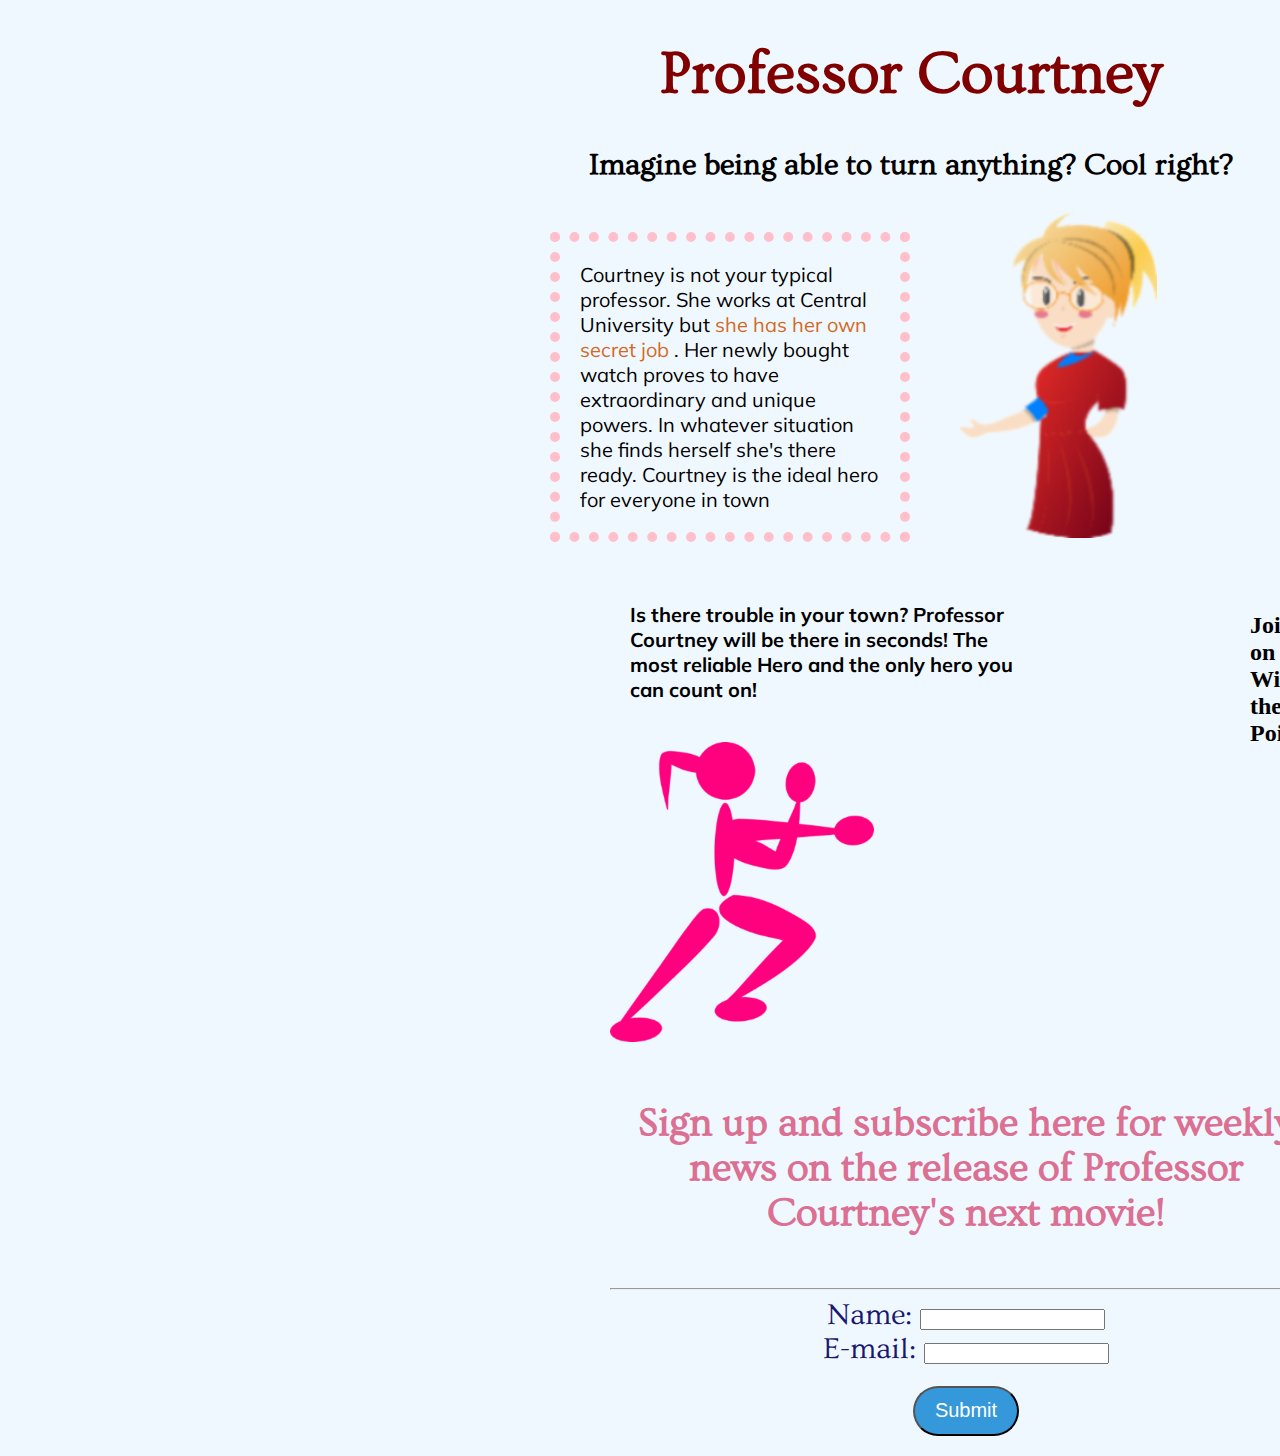
==== index.html @ 1d13830b "button" ====
<!DOCTYPE html>
<html>
  <head>
    <meta charset="UTF-8">
    <title>Movie Project</title>
  <link rel="stylesheet" href="//fonts.googleapis.com/css?family=Ovo" type="text/css">
  <link href="https://fonts.googleapis.com/css?family=Muli" rel="stylesheet">

   <link rel="stylesheet" href= "style.css"
  </head>
  <body>
    <h1>Professor Courtney</h1>
  
  
  <h3>Imagine being able to turn anything? Cool right?</h3>
  <p>Courtney is not your typical professor.  She works at Central University but  <span style="color:Chocolate">she has her own secret job</span> . Her newly bought watch proves to have extraordinary and unique powers. In whatever situation she finds herself she's there ready. Courtney is the ideal hero for everyone in town  </p>
   <div class="prof">
    <img id="prof" src="prof.png" alt="prof">
    

   
   
<div>
 <p id="hero">
   Is there trouble in your town? 
   Professor Courtney will be there in seconds!
   The most reliable Hero and the only hero you can count on!

 </p>
 </div>

 
 <div><h2>Join Professor Courtney on her New Journey to the Wild West to go against the most feared Poisontaur</h2></div>
 
  <div class="hero1">
    <img id="hero1" src="hero.png" alt="hero1">
   
    <div class="container">
        <h4>Sign up and subscribe here for weekly news on the release of Professor Courtney's next movie!</h1>
        <hr>
        <form action="http://www.w3schools.com/action_page.php" method="get">

            Name:
            <input type="text" name="name"><br> E-mail:
            <input type="email" name="email"><br> 
            <input class="blue-button" type="submit" value="Submit">
  
  </body>
</html>
---- style.css ----
body{
    background: AliceBlue;
    max-width: 800px;
    /*text-align: center;*/
    /*margin auto*/
    margin-left: 550px;
}
h1 {
    font-family: "Ovo";
    text-align: center;
    color: maroon;
    font-size:60px;
    
}

h3 {
    font-family: "Ovo";
font-size: 30px;
text-align: center;

}

p {
    width: 300px;
    height: 300px
    margin-left: 200px;
    border: 10px dotted pink;
    font-size:20px;
    padding: 20px;
    font-family: "Muli";
    float: left;
}

.prof {
    margin-left: 10px;
    position: relative;
    left: 50px;
}

#hero {
    /*padding: 10px 200px;*/
    font-size:20px;
    width:400px;
    /*text-align: auto;*/
    font-weight: bolder;
    border: 0px solid;
    /*margin-top: 10px;*/
    /*margin-right: 300px;*/

}

h2{
position:relative;
   top:50px;
   left:200px;
}
.hero1{
    float:left;
   /*clear:right;*/
}

h4 {
    font-family: "Ovo";
    text-align: center;
    color: palevioletred;
    font-size:40px;
    
}
form{
    font-family: "Ovo";
    text-align: center;
    color: midnightblue;
    font-size:30px;
    
}

.blue-button {
    border-radius: 28px;
    font-family: Arial;
    color: white;
    font-size: 20px;
    background: #3498db;
    padding: 10px 20px 10px 20px;
    text-decoration: none;
    margin: 20px;
    height: 50px;
}

.blue-button:hover {
    background: blue;
}
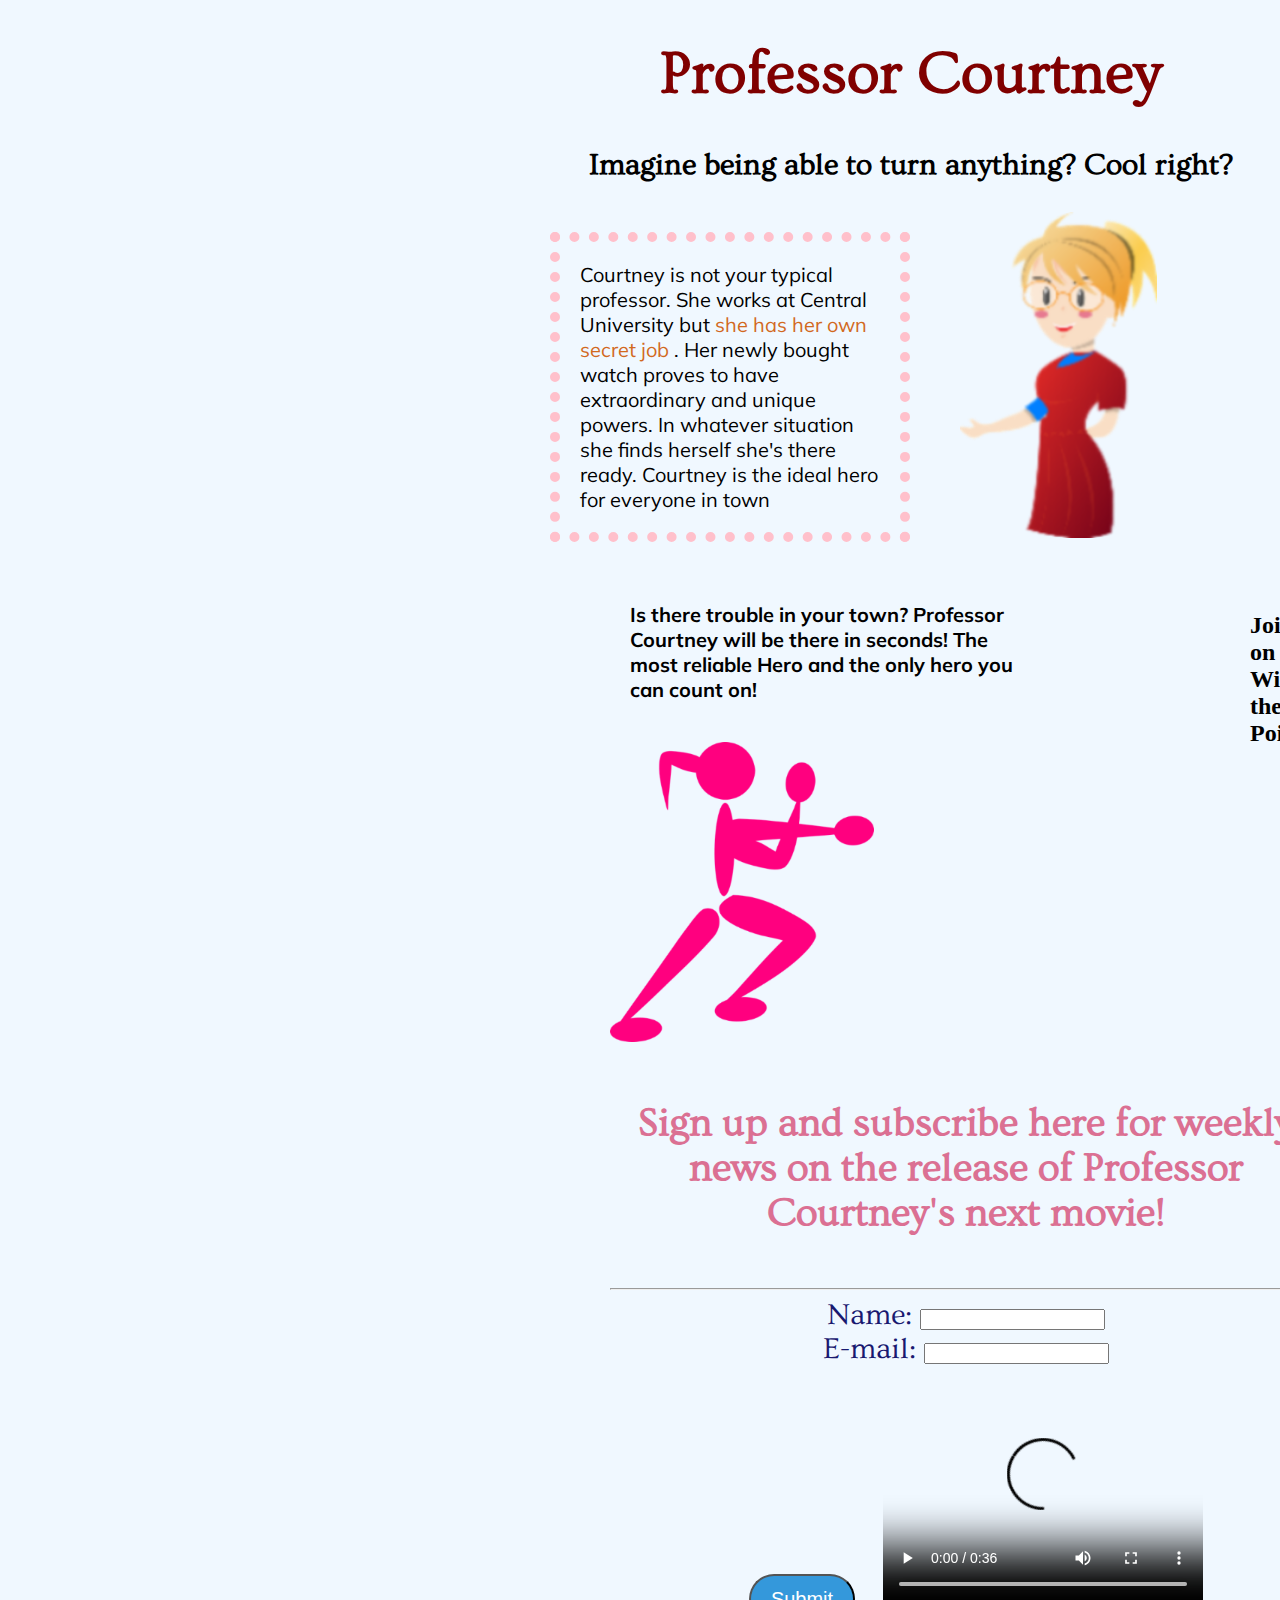
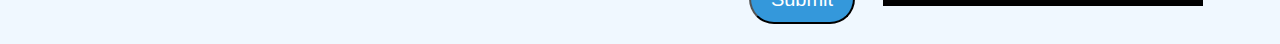
==== commit a6d17d53: "video pt2" ====
--- a/index.html
+++ b/index.html
@@ -1,5 +1,12 @@
 <!DOCTYPE html>
+
+<!--https://pixabay.com/en/photos/teacher/?image_type=vector -->
+<!--https://pixabay.com/en/photos/%20hero/?image_type=vector-->
+
+
+
 <html>
+
   <head>
     <meta charset="UTF-8">
     <title>Movie Project</title>
@@ -45,5 +52,9 @@
             <input type="email" name="email"><br> 
             <input class="blue-button" type="submit" value="Submit">
   
+  <video width= "320" height="240" controls>
+      <source src="Professor Courtney.mp4" type="video/mp4">
+    </video>
+    
   </body>
 </html>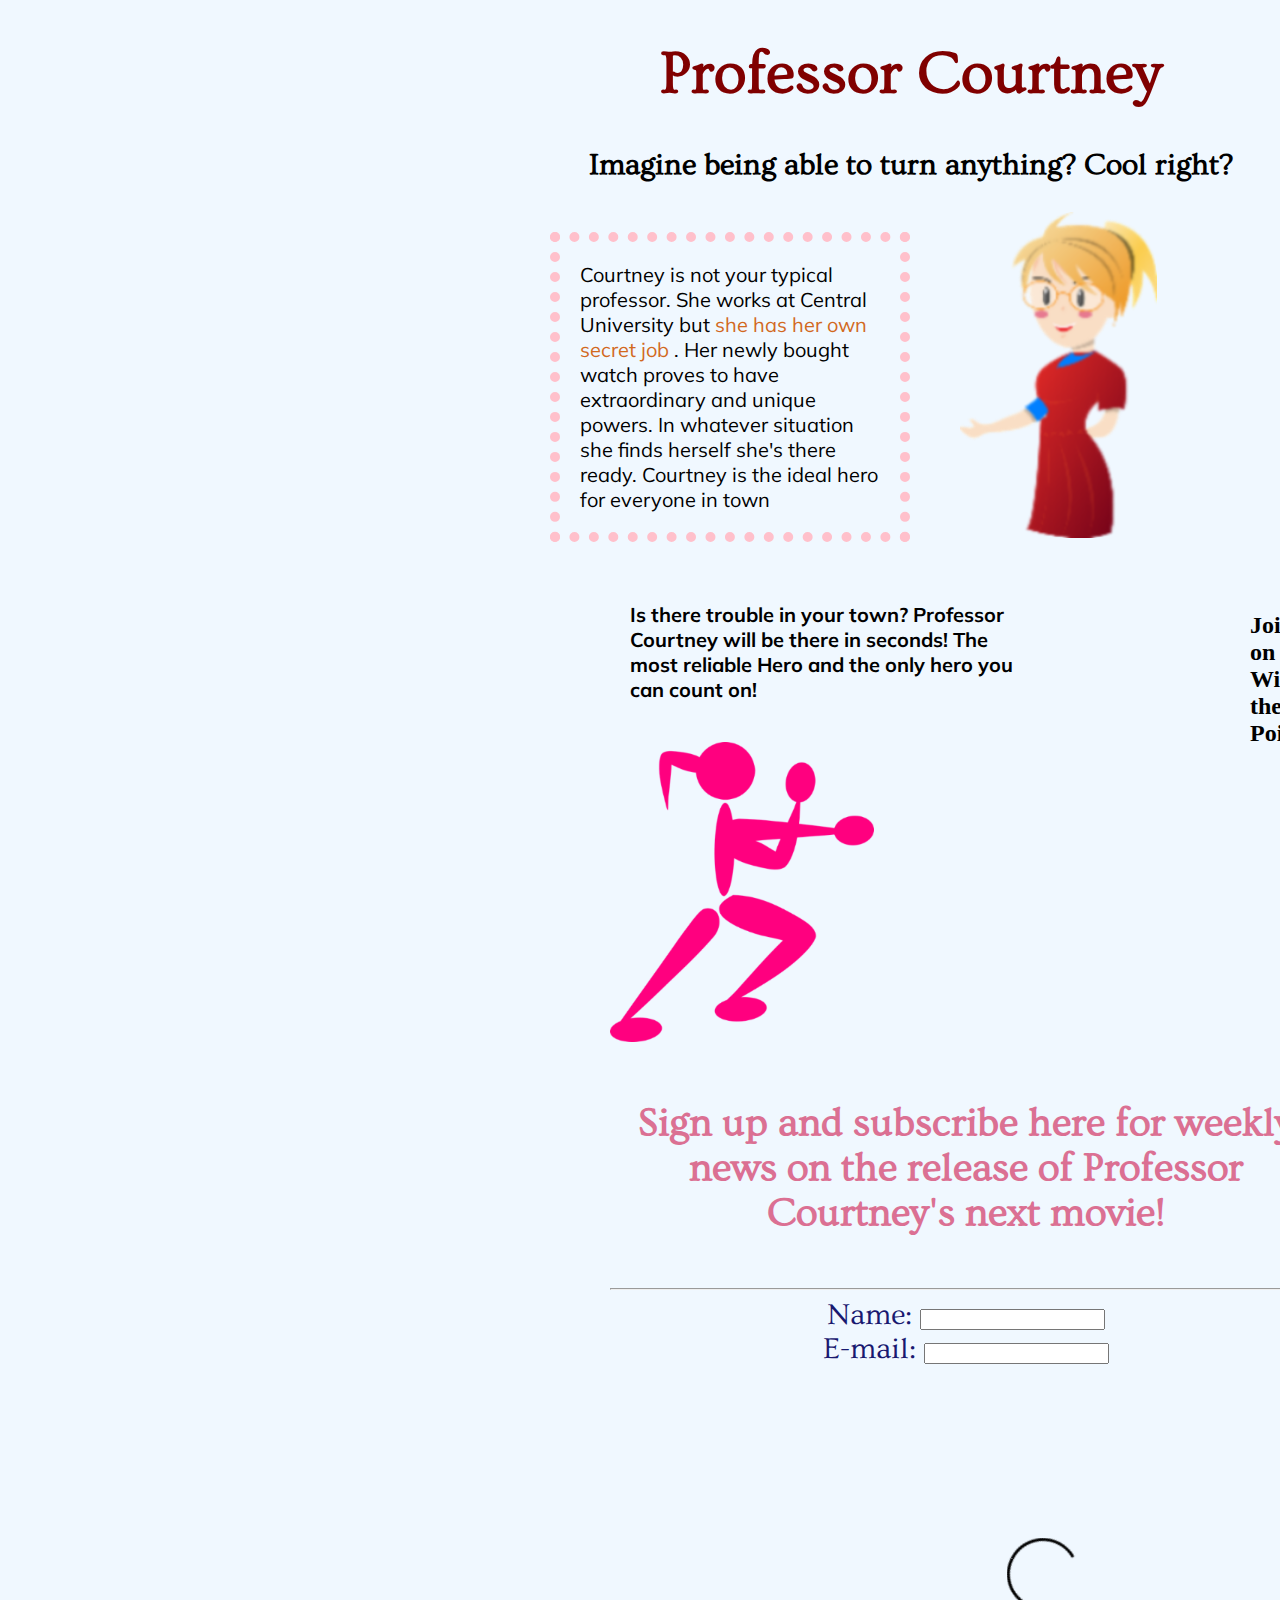
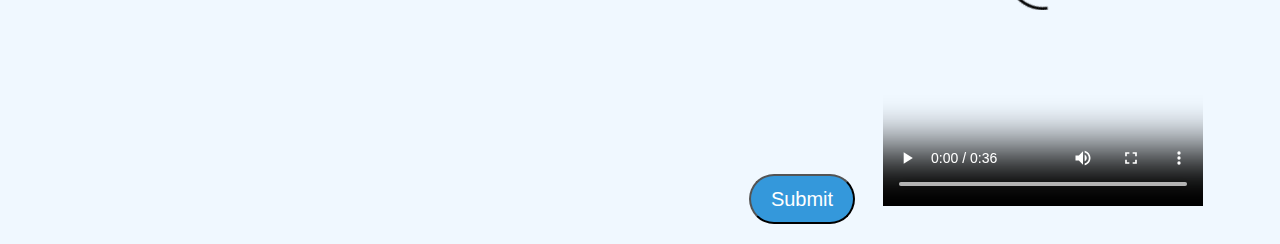
==== commit ebca1e32: "wow" ====
--- a/index.html
+++ b/index.html
@@ -52,7 +52,7 @@
             <input type="email" name="email"><br> 
             <input class="blue-button" type="submit" value="Submit">
   
-  <video width= "320" height="240" controls>
+  <video width= "320" height="440" controls>
       <source src="Professor Courtney.mp4" type="video/mp4">
     </video>
     
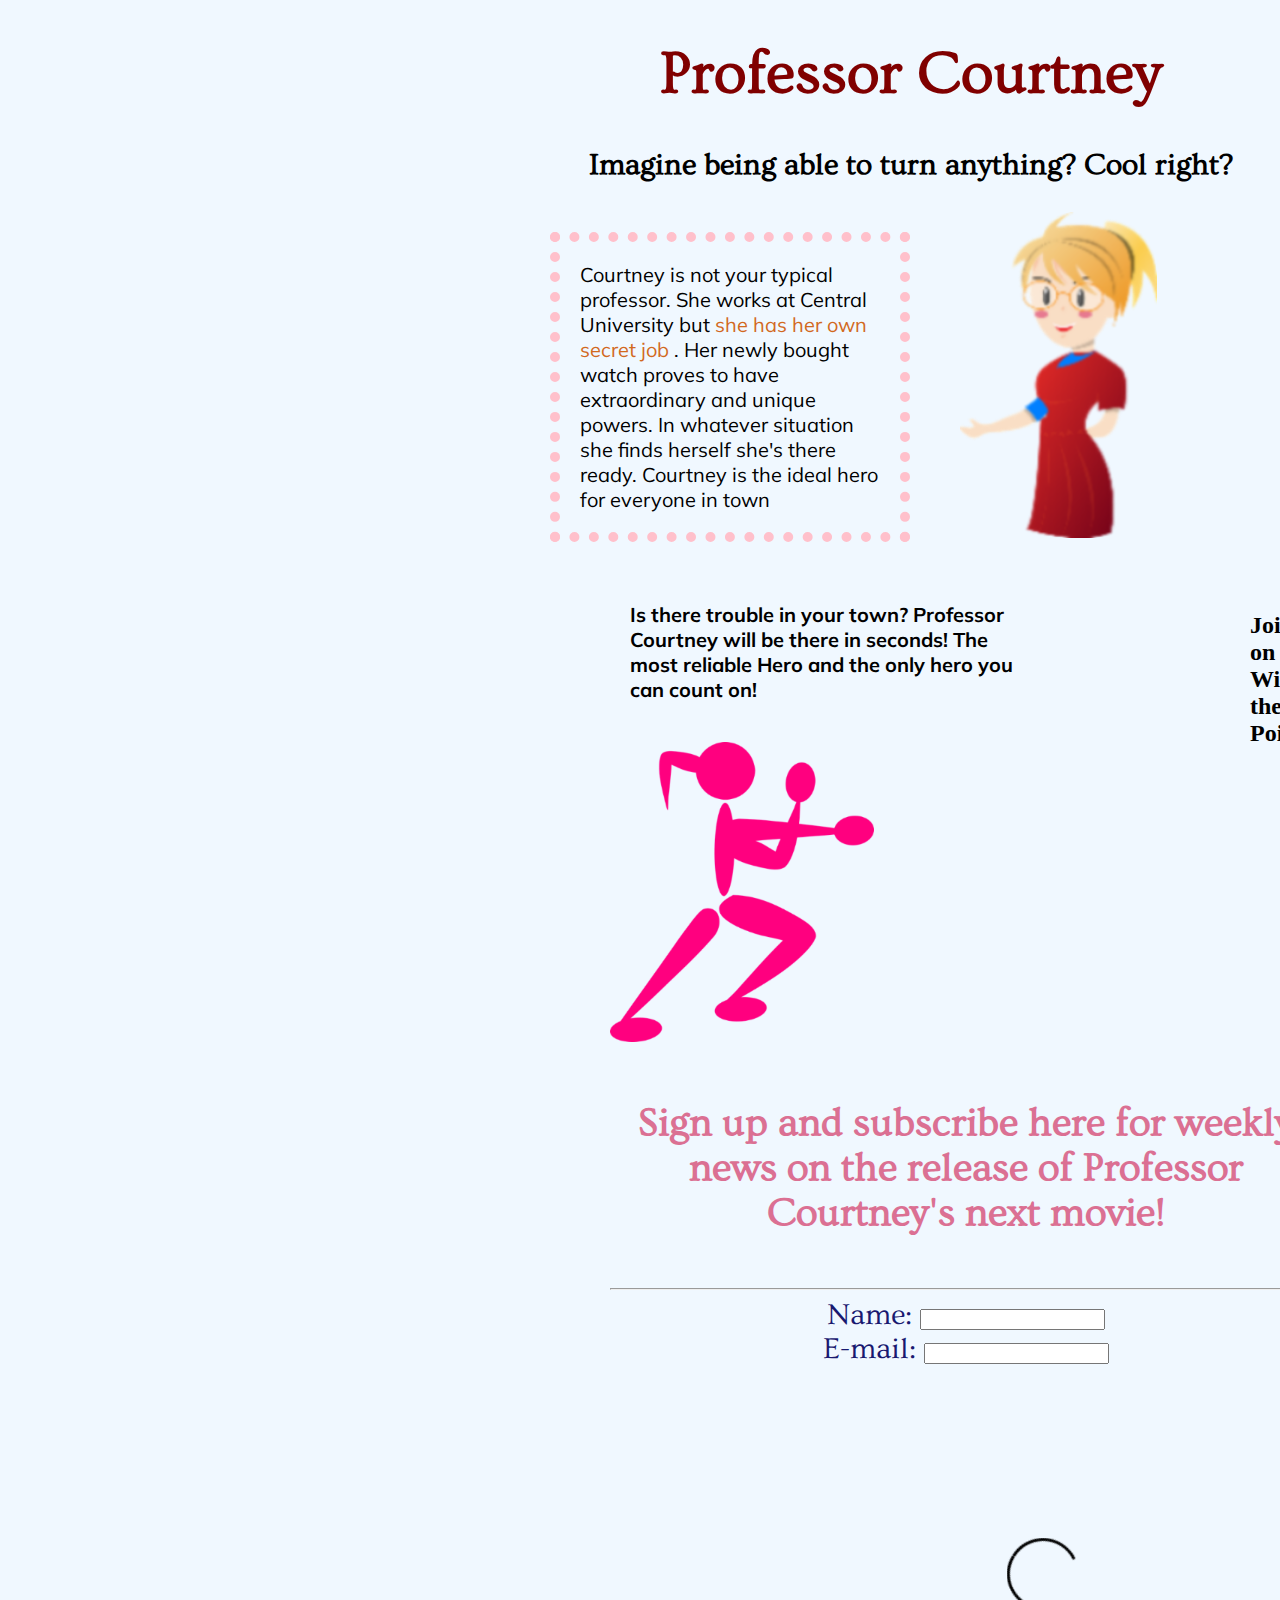
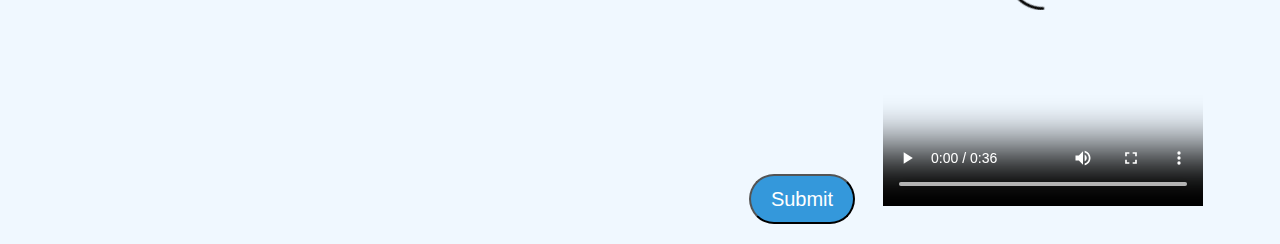
==== commit 1915791e: "rename video" ====
--- a/index.html
+++ b/index.html
@@ -53,7 +53,7 @@
             <input class="blue-button" type="submit" value="Submit">
   
   <video width= "320" height="440" controls>
-      <source src="Professor Courtney.mp4" type="video/mp4">
+      <source src="ProfessorCourtney.mp4" type="video/mp4"> </source>
     </video>
     
   </body>
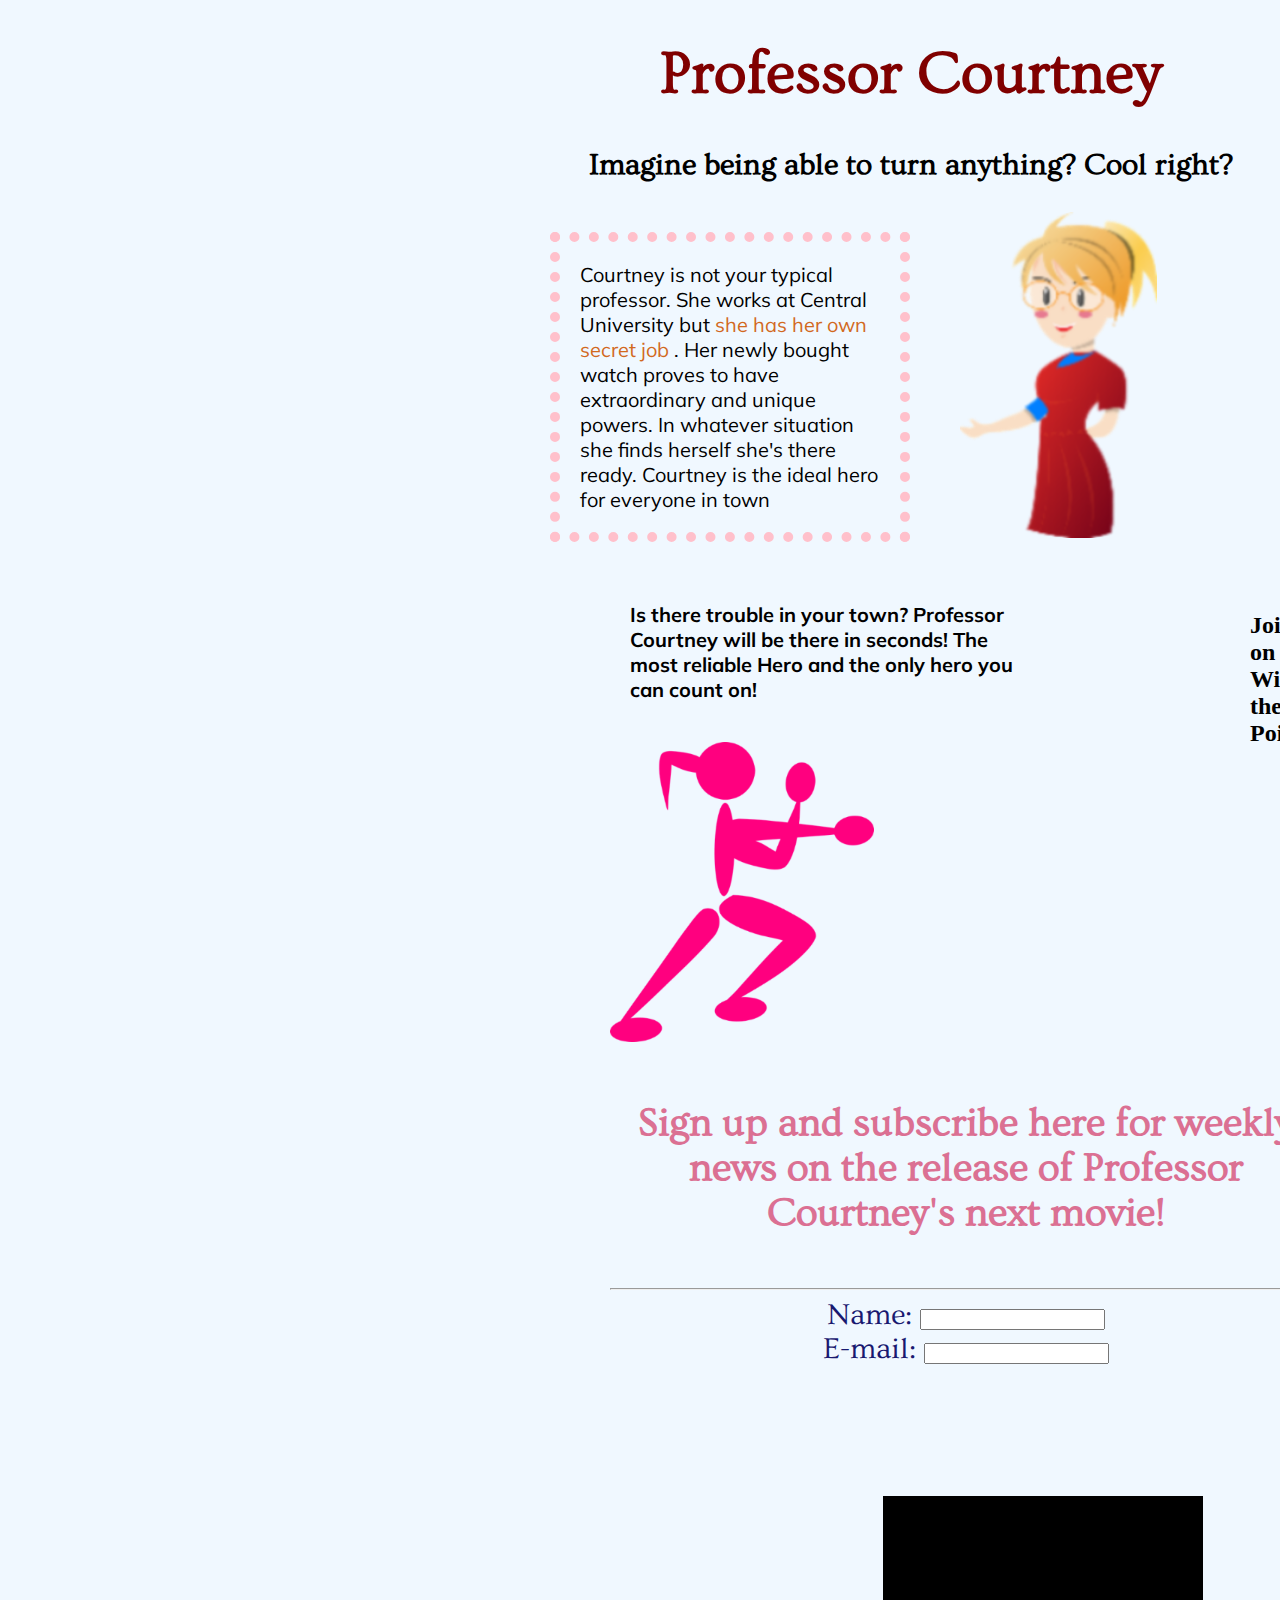
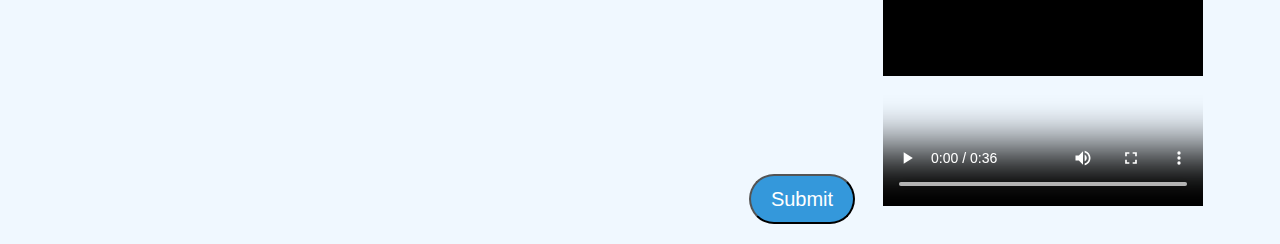
==== commit 9a276871: "code-page" ====
--- a/index.html
+++ b/index.html
@@ -53,7 +53,7 @@
             <input class="blue-button" type="submit" value="Submit">
   
   <video width= "320" height="440" controls>
-      <source src="ProfessorCourtney.mp4" type="video/mp4"> </source>
+      <source src="ProfessorCourtney-small.mp4" type="video/mp4"> </source>
     </video>
     
   </body>
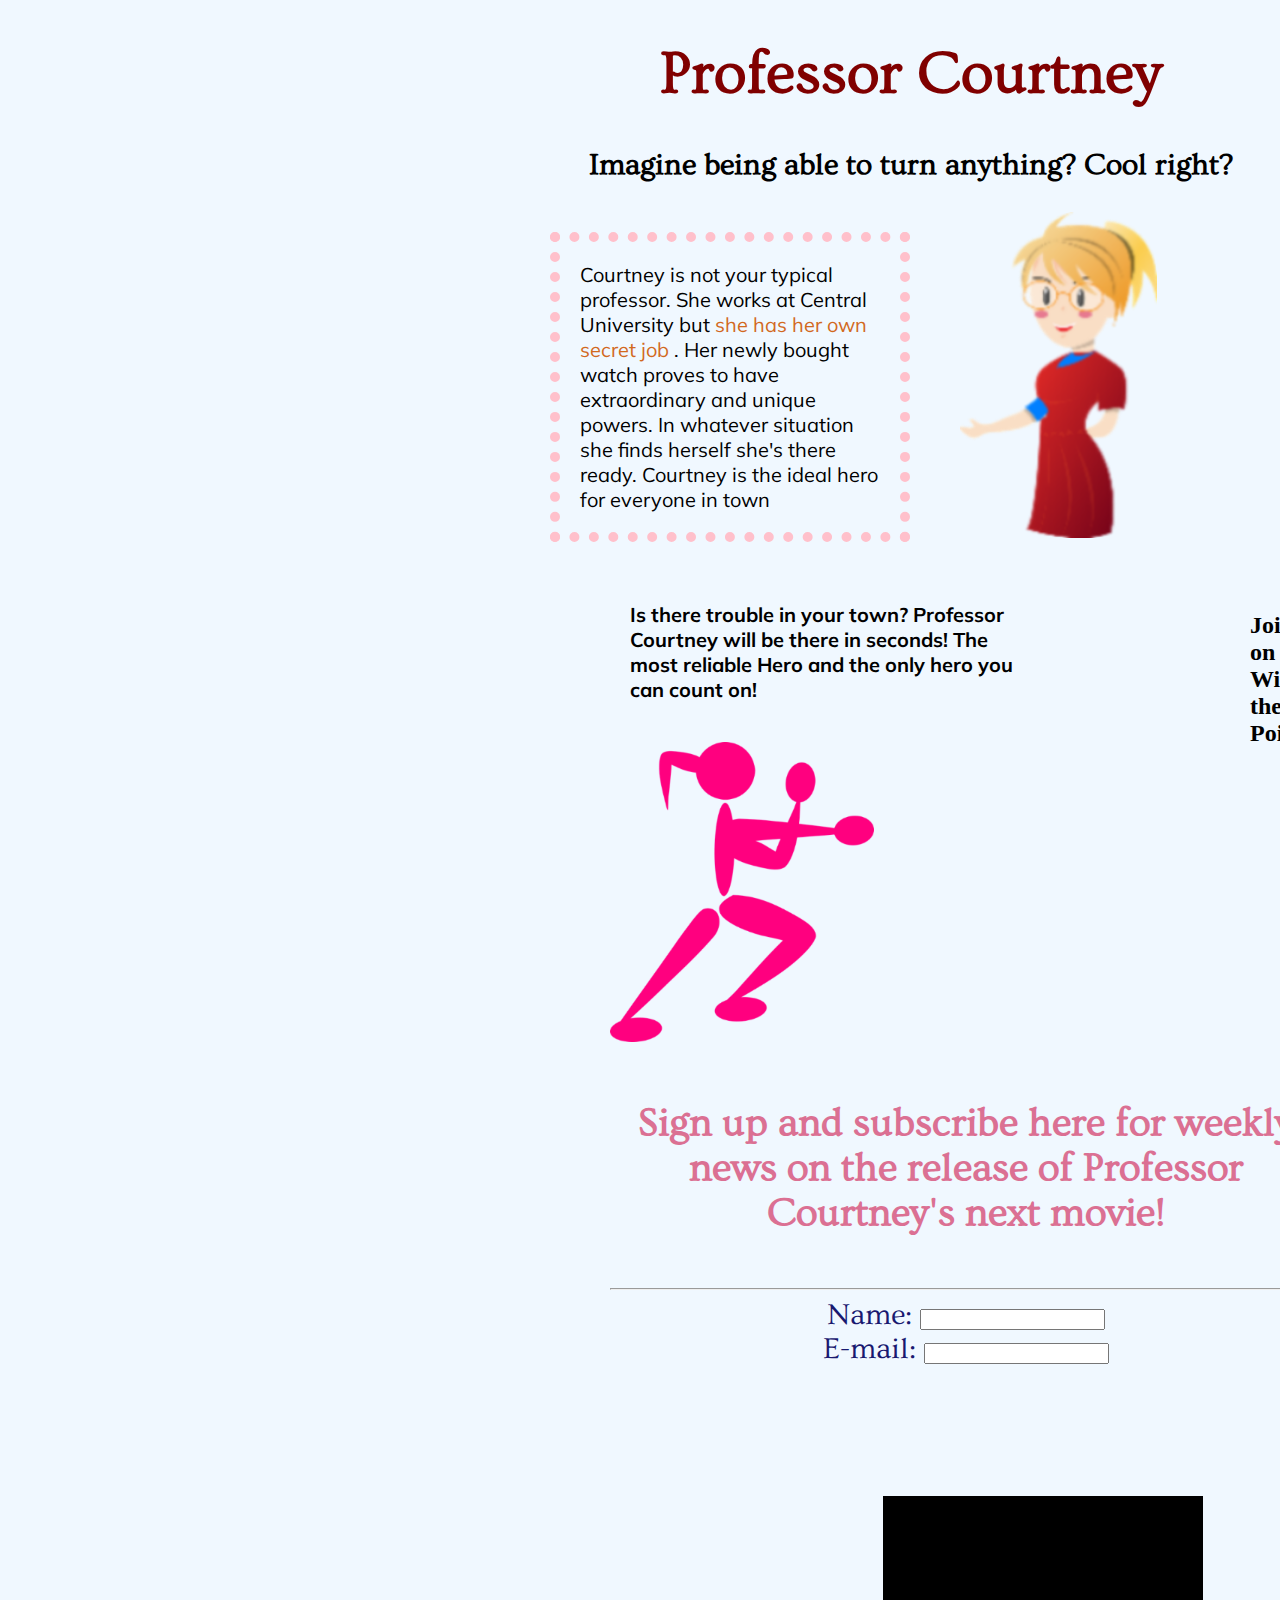
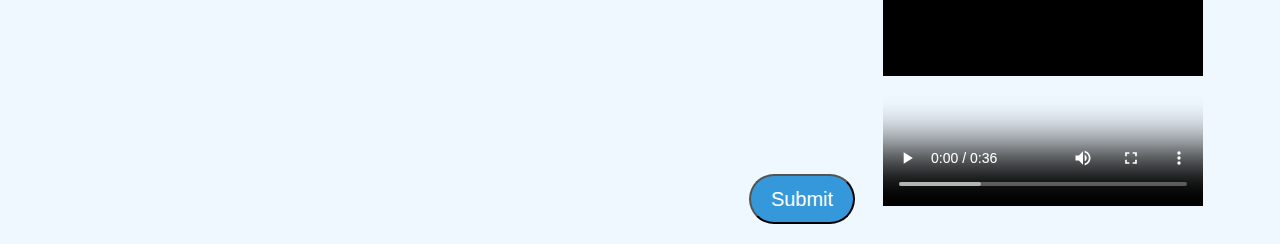
==== commit 98f87f41: "fix smaller video" ====
--- a/index.html
+++ b/index.html
@@ -53,7 +53,7 @@
             <input class="blue-button" type="submit" value="Submit">
   
   <video width= "320" height="440" controls>
-      <source src="ProfessorCourtney-small.mp4" type="video/mp4"> </source>
+      <source src="ProfessorCourtney-smaller.mp4" type="video/mp4"> </source>
     </video>
     
   </body>
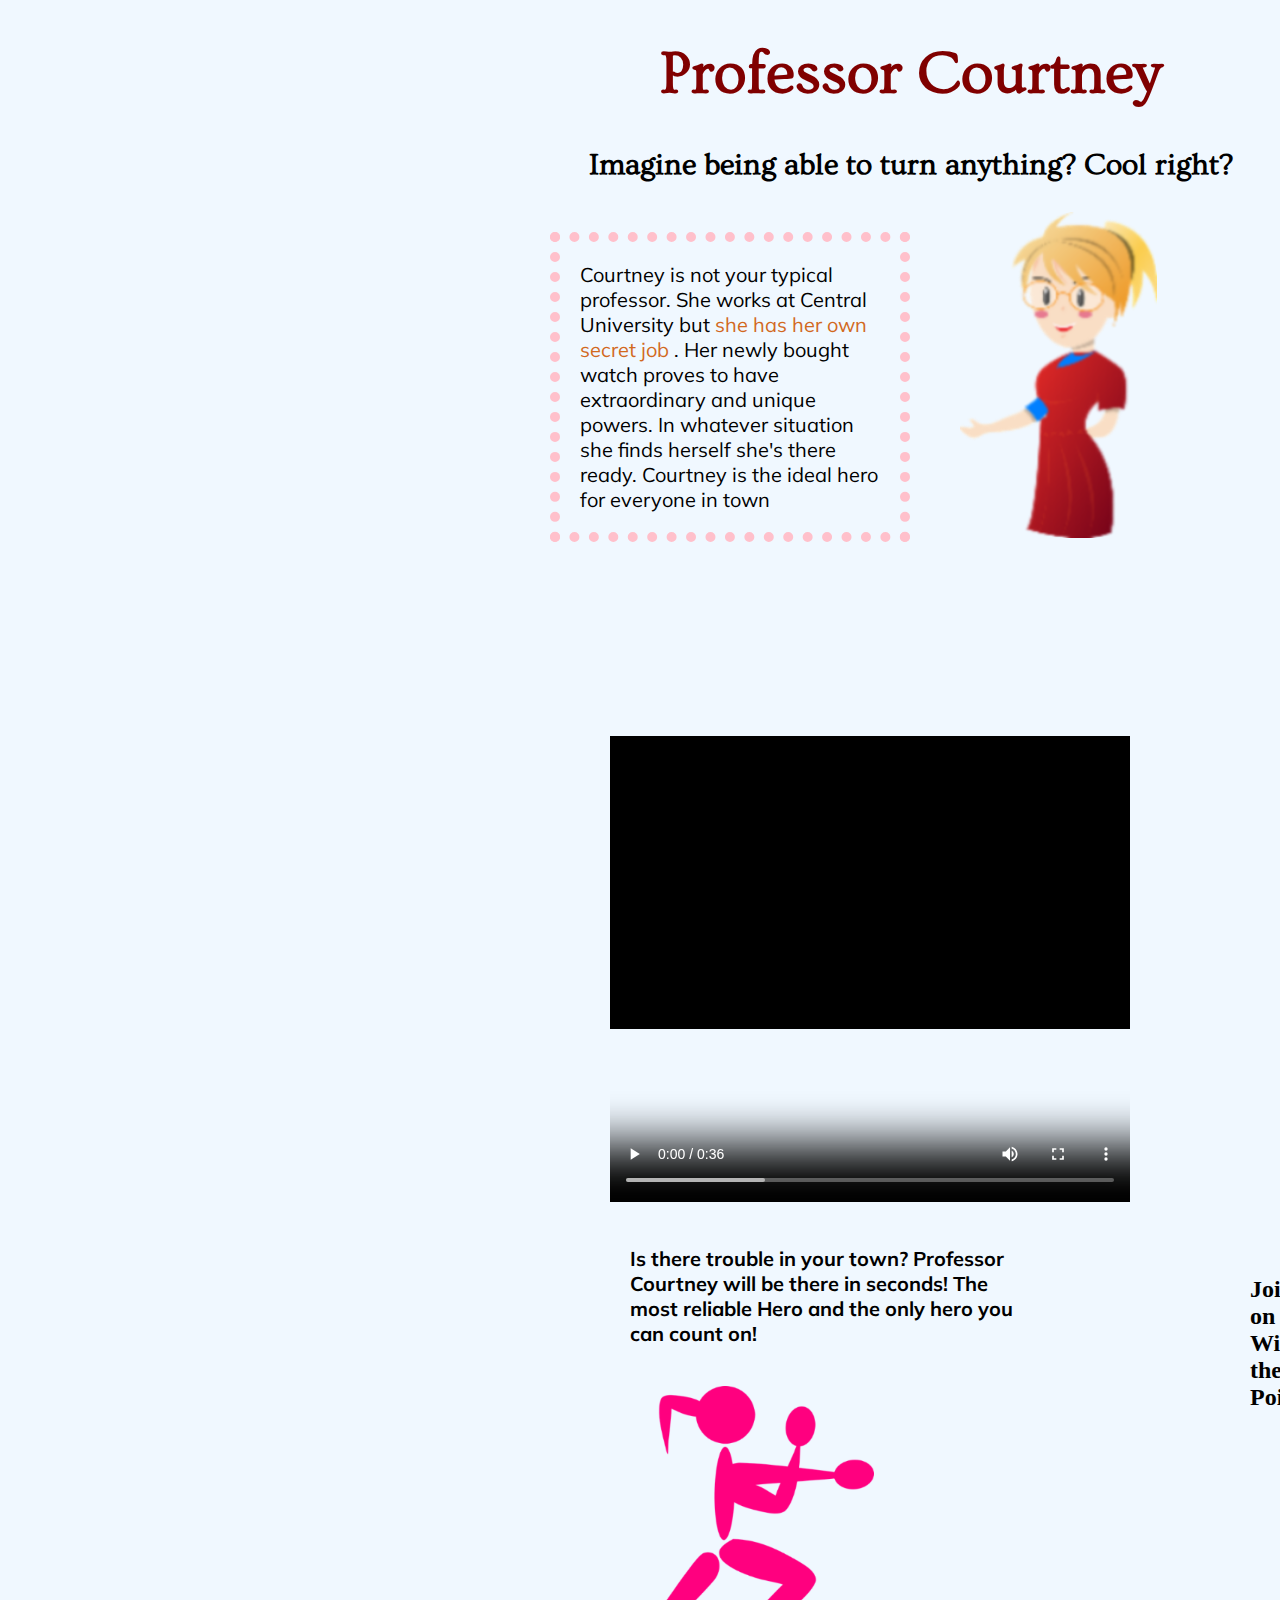
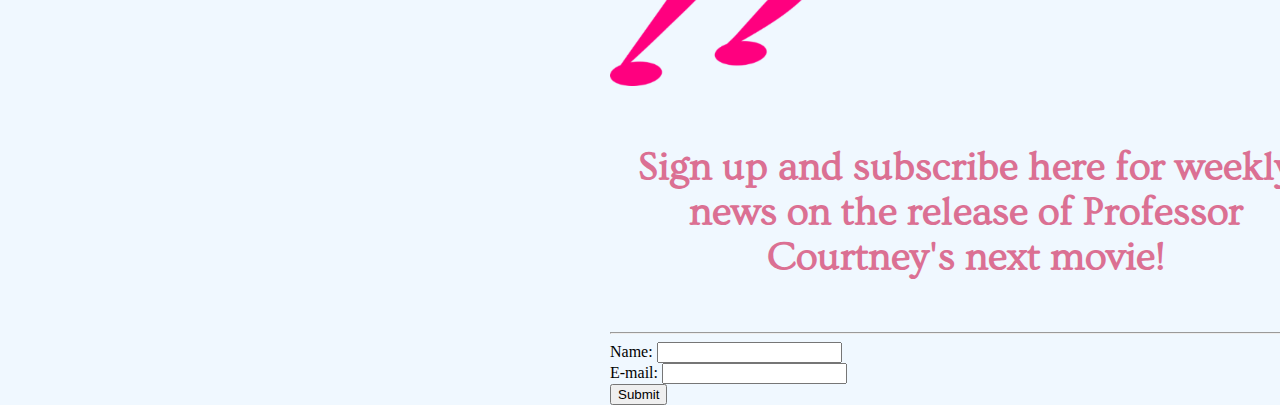
==== commit 3275a4bc: "ccs for movie" ====
--- a/index.html
+++ b/index.html
@@ -26,8 +26,12 @@
     
 
    
-   
+    <video width= "520" height="640" controls>
+      <source src="ProfessorCourtney-smaller.mp4" type="video/mp4"> </source>
+    </video>
+
 <div>
+    
  <p id="hero">
    Is there trouble in your town? 
    Professor Courtney will be there in seconds!
@@ -52,9 +56,7 @@
             <input type="email" name="email"><br> 
             <input class="blue-button" type="submit" value="Submit">
   
-  <video width= "320" height="440" controls>
-      <source src="ProfessorCourtney-smaller.mp4" type="video/mp4"> </source>
-    </video>
+
     
   </body>
 </html>--- a/style.css
+++ b/style.css
@@ -65,7 +65,9 @@
     color: palevioletred;
     font-size:40px;
     
-}
+
+
+ 
 form{
     font-family: "Ovo";
     text-align: center;
@@ -88,4 +90,8 @@
 
 .blue-button:hover {
     background: blue;
-}+}
+ video{
+     position relative;
+     bottom:20px;
+ }